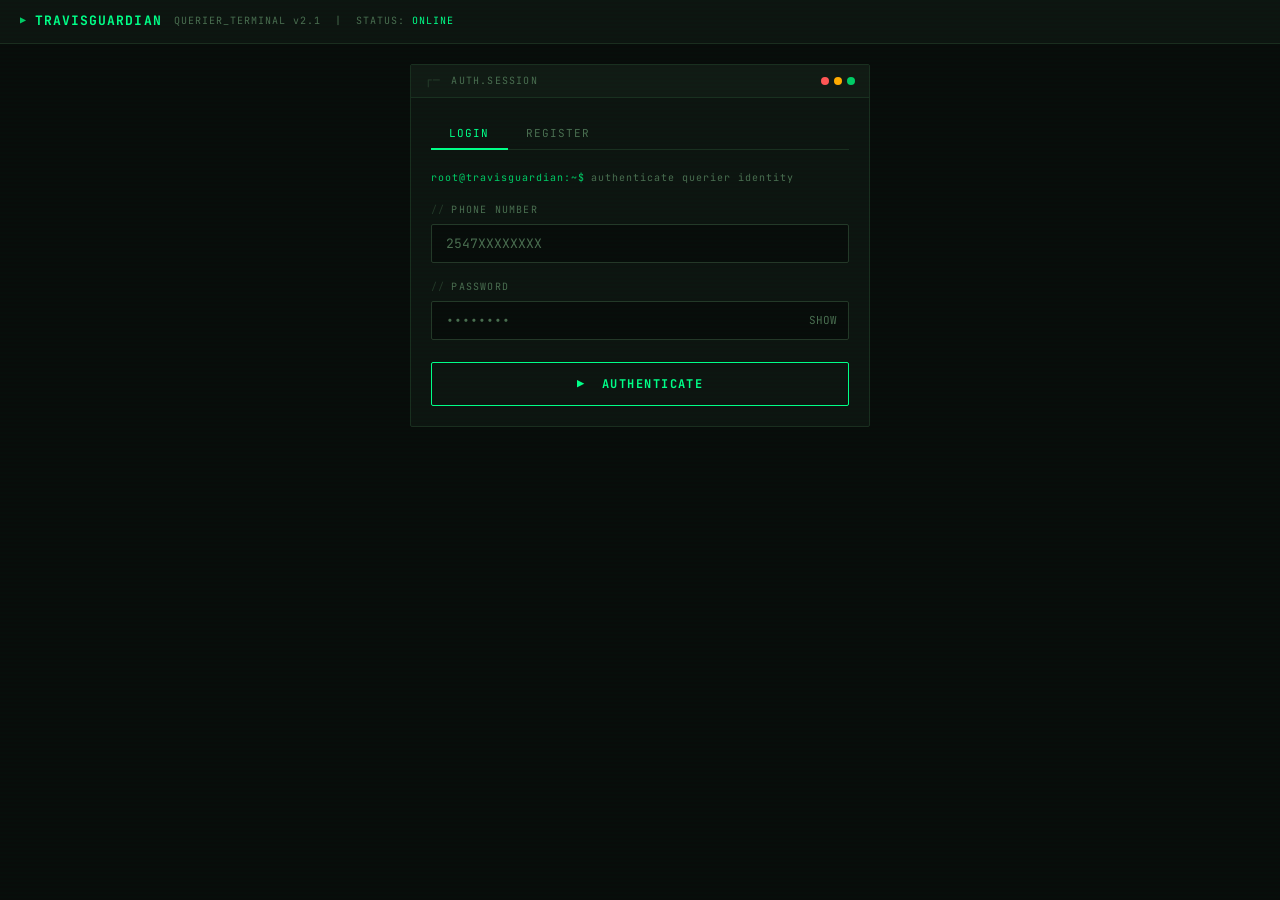
==== sub-admins.html @ 578292c8 "Add files via upload" ====
<!DOCTYPE html>
<html lang="en">
<head>
  <meta charset="UTF-8">
  <meta name="viewport" content="width=device-width, initial-scale=1.0">
  <title>TravisGuardian — Querier Terminal</title>
  <link rel="preconnect" href="https://fonts.googleapis.com">
  <link href="https://fonts.googleapis.com/css2?family=JetBrains+Mono:wght@300;400;500;700&family=Share+Tech+Mono&display=swap" rel="stylesheet">
  <style>
    *, *::before, *::after { box-sizing: border-box; margin: 0; padding: 0; }

    :root {
      --green:   #00ff88;
      --green2:  #00cc66;
      --dim:     #00ff8844;
      --red:     #ff4455;
      --amber:   #ffaa00;
      --blue:    #44aaff;
      --bg:      #080c0a;
      --bg2:     #0d1410;
      --bg3:     #111a14;
      --border:  #1a2e1f;
      --border2: #243828;
      --text:    #c8e8cc;
      --muted:   #4a6e50;
      --mono:    'JetBrains Mono', 'Share Tech Mono', monospace;
    }

    html, body {
      background: var(--bg);
      color: var(--text);
      font-family: var(--mono);
      min-height: 100vh;
      font-size: 13px;
      line-height: 1.6;
      overflow-x: hidden;
    }

    /* Scanline overlay */
    body::before {
      content: '';
      position: fixed;
      inset: 0;
      background: repeating-linear-gradient(
        0deg,
        transparent,
        transparent 2px,
        rgba(0,255,136,0.012) 2px,
        rgba(0,255,136,0.012) 4px
      );
      pointer-events: none;
      z-index: 9999;
    }

    /* ── TOPBAR ── */
    .topbar {
      background: var(--bg2);
      border-bottom: 1px solid var(--border);
      padding: 0 20px;
      height: 44px;
      display: flex;
      align-items: center;
      justify-content: space-between;
      position: sticky;
      top: 0;
      z-index: 100;
    }

    .topbar-left {
      display: flex;
      align-items: center;
      gap: 12px;
    }

    .topbar-logo {
      color: var(--green);
      font-size: 13px;
      font-weight: 700;
      letter-spacing: 0.08em;
      display: flex;
      align-items: center;
      gap: 8px;
    }

    .topbar-logo::before {
      content: '▶';
      font-size: 10px;
      color: var(--green2);
    }

    .topbar-status {
      font-size: 10px;
      color: var(--muted);
      letter-spacing: 0.1em;
    }

    .topbar-status span {
      color: var(--green);
    }

    .topbar-right {
      display: flex;
      align-items: center;
      gap: 8px;
    }

    /* ── WINDOW CHROME ── */
    .window {
      background: var(--bg2);
      border: 1px solid var(--border);
      border-radius: 2px;
      overflow: hidden;
      margin-bottom: 16px;
    }

    .window-titlebar {
      background: var(--bg3);
      border-bottom: 1px solid var(--border);
      padding: 7px 14px;
      display: flex;
      align-items: center;
      gap: 10px;
      font-size: 10px;
      color: var(--muted);
      letter-spacing: 0.12em;
      text-transform: uppercase;
    }

    .window-titlebar::before {
      content: '┌─';
      color: var(--border2);
      font-size: 11px;
    }

    .window-dots {
      display: flex;
      gap: 5px;
      margin-left: auto;
    }

    .dot {
      width: 8px;
      height: 8px;
      border-radius: 50%;
    }

    .dot-r { background: #ff5555; }
    .dot-y { background: #ffaa00; }
    .dot-g { background: #00cc66; }

    .window-body {
      padding: 20px;
    }

    /* ── PROMPT LINE ── */
    .prompt {
      color: var(--muted);
      font-size: 10px;
      letter-spacing: 0.1em;
      margin-bottom: 16px;
      display: flex;
      align-items: center;
      gap: 6px;
    }

    .prompt::before {
      content: 'root@travisguardian:~$';
      color: var(--green2);
      font-size: 10px;
    }

    /* ── TABS ── */
    .tab-row {
      display: flex;
      gap: 0;
      margin-bottom: 20px;
      border-bottom: 1px solid var(--border);
    }

    .tab-btn {
      background: transparent;
      border: none;
      border-bottom: 2px solid transparent;
      color: var(--muted);
      font-family: var(--mono);
      font-size: 11px;
      letter-spacing: 0.1em;
      padding: 8px 18px;
      cursor: pointer;
      text-transform: uppercase;
      transition: color 0.15s, border-color 0.15s;
      margin-bottom: -1px;
    }

    .tab-btn:hover { color: var(--text); }

    .tab-btn.active {
      color: var(--green);
      border-bottom-color: var(--green);
    }

    /* ── FORM FIELDS ── */
    .field-group {
      margin-bottom: 16px;
    }

    .field-label {
      font-size: 10px;
      color: var(--muted);
      letter-spacing: 0.12em;
      text-transform: uppercase;
      margin-bottom: 6px;
      display: flex;
      align-items: center;
      gap: 6px;
    }

    .field-label::before {
      content: '//';
      color: var(--border2);
    }

    input[type=text],
    input[type=tel],
    input[type=email],
    input[type=password] {
      width: 100%;
      background: var(--bg);
      border: 1px solid var(--border2);
      border-radius: 2px;
      color: var(--text);
      font-family: var(--mono);
      font-size: 13px;
      padding: 10px 14px;
      outline: none;
      transition: border-color 0.15s, box-shadow 0.15s;
      -webkit-appearance: none;
    }

    input[type=text]:focus,
    input[type=tel]:focus,
    input[type=email]:focus,
    input[type=password]:focus {
      border-color: var(--green2);
      box-shadow: 0 0 0 1px var(--green2)22;
    }

    input::placeholder { color: var(--muted); }

    .input-wrap {
      position: relative;
    }

    .input-wrap .eye-toggle {
      position: absolute;
      right: 12px;
      top: 50%;
      transform: translateY(-50%);
      cursor: pointer;
      color: var(--muted);
      font-size: 11px;
      background: none;
      border: none;
      font-family: var(--mono);
      transition: color 0.15s;
    }

    .input-wrap .eye-toggle:hover { color: var(--green); }

    /* ── BUTTONS ── */
    .btn {
      font-family: var(--mono);
      font-size: 11px;
      font-weight: 700;
      letter-spacing: 0.12em;
      text-transform: uppercase;
      border-radius: 2px;
      border: 1px solid;
      cursor: pointer;
      padding: 10px 20px;
      transition: all 0.15s;
      display: inline-flex;
      align-items: center;
      gap: 8px;
    }

    .btn-primary {
      background: transparent;
      border-color: var(--green);
      color: var(--green);
    }

    .btn-primary:hover {
      background: var(--green);
      color: var(--bg);
    }

    .btn-ghost {
      background: transparent;
      border-color: var(--border2);
      color: var(--muted);
    }

    .btn-ghost:hover {
      border-color: var(--text);
      color: var(--text);
    }

    .btn-danger {
      background: transparent;
      border-color: var(--red);
      color: var(--red);
    }

    .btn-danger:hover {
      background: var(--red);
      color: #fff;
    }

    .btn-full {
      width: 100%;
      justify-content: center;
      padding: 13px 20px;
      font-size: 12px;
    }

    .btn-xl {
      padding: 16px 24px;
      font-size: 12px;
    }

    /* ── STAT CARDS ── */
    .stat-grid {
      display: grid;
      grid-template-columns: 1fr 1fr;
      gap: 12px;
      margin-bottom: 20px;
    }

    .stat-card {
      background: var(--bg);
      border: 1px solid var(--border);
      border-radius: 2px;
      padding: 16px;
      position: relative;
      overflow: hidden;
    }

    .stat-card::before {
      content: '';
      position: absolute;
      left: 0; top: 0; bottom: 0;
      width: 2px;
    }

    .stat-card.success::before { background: var(--green); }
    .stat-card.failure::before { background: var(--red); }

    .stat-label {
      font-size: 9px;
      letter-spacing: 0.15em;
      text-transform: uppercase;
      color: var(--muted);
      margin-bottom: 8px;
    }

    .stat-value {
      font-size: 36px;
      font-weight: 700;
      line-height: 1;
    }

    .stat-card.success .stat-value { color: var(--green); }
    .stat-card.failure .stat-value { color: var(--red); }

    .stat-tag {
      font-size: 9px;
      color: var(--muted);
      margin-top: 6px;
      letter-spacing: 0.08em;
    }

    /* ── TABLE ── */
    .data-table {
      width: 100%;
      border-collapse: collapse;
      font-size: 12px;
    }

    .data-table thead tr {
      border-bottom: 1px solid var(--border2);
    }

    .data-table th {
      padding: 8px 12px;
      text-align: left;
      font-size: 9px;
      letter-spacing: 0.15em;
      text-transform: uppercase;
      color: var(--muted);
      font-weight: 400;
      white-space: nowrap;
    }

    .data-table tbody tr {
      border-bottom: 1px solid var(--border);
      transition: background 0.1s;
    }

    .data-table tbody tr:hover {
      background: var(--bg3);
    }

    .data-table td {
      padding: 10px 12px;
      vertical-align: middle;
    }

    .fp-value {
      color: var(--green);
      font-size: 12px;
      letter-spacing: 0.06em;
      word-break: break-all;
    }

    .table-wrap {
      overflow-x: auto;
      -webkit-overflow-scrolling: touch;
    }

    /* ── BLINK CURSOR ── */
    @keyframes blink {
      0%, 100% { opacity: 1; }
      50%       { opacity: 0; }
    }

    .cursor {
      display: inline-block;
      width: 7px;
      height: 13px;
      background: var(--green);
      vertical-align: middle;
      animation: blink 1.1s step-end infinite;
      margin-left: 2px;
    }

    /* ── BADGE ── */
    .badge {
      display: inline-block;
      font-size: 9px;
      letter-spacing: 0.1em;
      text-transform: uppercase;
      padding: 2px 7px;
      border-radius: 2px;
      border: 1px solid;
    }

    .badge-green { color: var(--green2); border-color: var(--green2); }
    .badge-red   { color: var(--red);   border-color: var(--red); }
    .badge-amber { color: var(--amber); border-color: var(--amber); }

    /* ── DIVIDER ── */
    .divider {
      border: none;
      border-top: 1px solid var(--border);
      margin: 20px 0;
    }

    /* ── EMPTY STATE ── */
    .empty-state {
      text-align: center;
      padding: 48px 20px;
      color: var(--muted);
    }

    .empty-state .empty-icon {
      font-size: 28px;
      margin-bottom: 12px;
      color: var(--border2);
    }

    .empty-state p {
      font-size: 11px;
      letter-spacing: 0.06em;
      line-height: 1.8;
    }

    /* ── LAYOUT ── */
    .container {
      max-width: 900px;
      margin: 0 auto;
      padding: 20px 16px;
    }

    .form-grid {
      display: grid;
      grid-template-columns: 1fr 1fr;
      gap: 14px;
    }

    @media (max-width: 600px) {
      .form-grid { grid-template-columns: 1fr; }
      .stat-value { font-size: 28px; }
      .topbar-status { display: none; }
      .data-table th:nth-child(4),
      .data-table td:nth-child(4) { display: none; }
    }

    /* ── HIDDEN ── */
    .hidden { display: none !important; }

    /* ── SECTION HEADER ── */
    .section-header {
      display: flex;
      align-items: center;
      justify-content: space-between;
      margin-bottom: 14px;
    }

    .section-title {
      font-size: 10px;
      letter-spacing: 0.15em;
      text-transform: uppercase;
      color: var(--muted);
      display: flex;
      align-items: center;
      gap: 8px;
    }

    .section-title::before {
      content: '▸';
      color: var(--green2);
    }

    /* ── ALERT / FEEDBACK ── */
    .inline-alert {
      font-size: 11px;
      padding: 10px 14px;
      border-radius: 2px;
      border-left: 2px solid;
      margin-bottom: 14px;
      letter-spacing: 0.04em;
    }

    .inline-alert.error {
      background: #ff445510;
      border-color: var(--red);
      color: var(--red);
    }

    .inline-alert.info {
      background: #44aaff10;
      border-color: var(--blue);
      color: var(--blue);
    }
  </style>
</head>
<body>

  <!-- TOPBAR -->
  <nav class="topbar">
    <div class="topbar-left">
      <div class="topbar-logo">TRAVISGUARDIAN</div>
      <div class="topbar-status">QUERIER_TERMINAL v2.1 &nbsp;|&nbsp; STATUS: <span>ONLINE</span></div>
    </div>
    <div class="topbar-right" id="nav-buttons"></div>
  </nav>

  <div class="container">

    <!-- AUTH SECTION -->
    <div id="auth-section">

      <div class="window" style="max-width:460px;margin:0 auto;">
        <div class="window-titlebar">
          auth.session
          <div class="window-dots">
            <div class="dot dot-r"></div>
            <div class="dot dot-y"></div>
            <div class="dot dot-g"></div>
          </div>
        </div>
        <div class="window-body">

          <div class="tab-row">
            <button class="tab-btn active" onclick="showLoginForm()" id="login-tab">Login</button>
            <button class="tab-btn" onclick="showRegisterForm()" id="register-tab">Register</button>
          </div>

          <!-- LOGIN FORM -->
          <div id="login-form">
            <div class="prompt">authenticate querier identity</div>

            <form onsubmit="handleLogin(event)">
              <div class="field-group">
                <div class="field-label">Phone Number</div>
                <input type="tel" id="login-phone" placeholder="2547XXXXXXXX" required>
              </div>
              <div class="field-group">
                <div class="field-label">Password</div>
                <div class="input-wrap">
                  <input type="password" id="login-password" placeholder="••••••••" required>
                  <button type="button" class="eye-toggle" onclick="togglePassword(this)">SHOW</button>
                </div>
              </div>
              <button type="submit" class="btn btn-primary btn-full" style="margin-top:6px;">
                ▶ &nbsp;Authenticate
              </button>
            </form>
          </div>

          <!-- REGISTER FORM -->
          <div id="register-form" class="hidden">
            <div class="prompt">create new querier account</div>

            <form onsubmit="handleRegister(event)">
              <div class="form-grid">
                <div class="field-group">
                  <div class="field-label">Full Names</div>
                  <input type="text" id="reg-fullname" placeholder="Jane Doe" required>
                </div>
                <div class="field-group">
                  <div class="field-label">Location</div>
                  <input type="text" id="reg-location" placeholder="Nairobi" required>
                </div>
              </div>
              <div class="field-group">
                <div class="field-label">Phone Number</div>
                <input type="tel" id="reg-phone" placeholder="2547XXXXXXXX" required>
              </div>
              <div class="field-group">
                <div class="field-label">Email (optional)</div>
                <input type="email" id="reg-email" placeholder="you@example.com">
              </div>
              <div class="field-group">
                <div class="field-label">Password</div>
                <div class="input-wrap">
                  <input type="password" id="reg-password" placeholder="••••••••" required>
                  <button type="button" class="eye-toggle" onclick="togglePassword(this)">SHOW</button>
                </div>
              </div>
              <div class="field-group">
                <div class="field-label">Confirm Password</div>
                <div class="input-wrap">
                  <input type="password" id="reg-confirm" placeholder="••••••••" required>
                  <button type="button" class="eye-toggle" onclick="togglePassword(this)">SHOW</button>
                </div>
              </div>
              <button type="submit" class="btn btn-primary btn-full" style="margin-top:6px;">
                ▶ &nbsp;Create Account
              </button>
            </form>
          </div>

        </div>
      </div>
    </div>

    <!-- DASHBOARD -->
    <div id="dashboard" class="hidden">

      <!-- Stats -->
      <div class="stat-grid">
        <div class="stat-card success">
          <div class="stat-label">Successful Queries</div>
          <div class="stat-value" id="success-count">0</div>
          <div class="stat-tag">RESOLVED <span class="cursor"></span></div>
        </div>
        <div class="stat-card failure">
          <div class="stat-label">Failed Queries</div>
          <div class="stat-value" id="failure-count">0</div>
          <div class="stat-tag">UNRESOLVED</div>
        </div>
      </div>

      <!-- Query Form -->
      <div class="window">
        <div class="window-titlebar">
          fingerprint.query — initiate_stk_push
          <div class="window-dots">
            <div class="dot dot-r"></div>
            <div class="dot dot-y"></div>
            <div class="dot dot-g"></div>
          </div>
        </div>
        <div class="window-body">
          <div class="prompt">enter target parameters</div>

          <div class="form-grid">
            <div class="field-group">
              <div class="field-label">Target Phone Number</div>
              <input id="target-phone" type="tel" placeholder="2547XXXXXXXX">
            </div>
            <div class="field-group">
              <div class="field-label">M-Pesa Number (Payment)</div>
              <input id="payer-msisdn" type="tel" placeholder="2547XXXXXXXX">
            </div>
          </div>

          <button onclick="initiateQuery()" class="btn btn-primary btn-full btn-xl" style="margin-top:4px;">
            ▶ &nbsp;PAY KES 500 &amp; QUERY FINGERPRINT
          </button>
        </div>
      </div>

      <!-- Results Table -->
      <div class="window">
        <div class="window-titlebar">
          queries.log — revealed_fingerprints
          <div class="window-dots">
            <div class="dot dot-r"></div>
            <div class="dot dot-y"></div>
            <div class="dot dot-g"></div>
          </div>
        </div>
        <div class="window-body" style="padding:0;">
          <div id="queries-list" class="table-wrap">
            <div class="empty-state">
              <div class="empty-icon">▒▒▒</div>
              <p>NO RECORDS FOUND<br>Make a successful payment to reveal fingerprints.</p>
            </div>
          </div>
        </div>
      </div>

    </div>
  </div>

  <script>
    let currentToken = null;

    function togglePassword(btn) {
      const input = btn.previousElementSibling;
      if (input.type === 'password') {
        input.type = 'text';
        btn.textContent = 'HIDE';
      } else {
        input.type = 'password';
        btn.textContent = 'SHOW';
      }
    }

    // ================== REGISTER ==================
    async function handleRegister(e) {
      e.preventDefault();
      const payload = {
        fullName: document.getElementById('reg-fullname').value.trim(),
        location: document.getElementById('reg-location').value.trim(),
        phone: document.getElementById('reg-phone').value.trim(),
        email: document.getElementById('reg-email').value.trim() || undefined,
        password: document.getElementById('reg-password').value
      };

      if (payload.password !== document.getElementById('reg-confirm').value) {
        alert("Passwords do not match");
        return;
      }

      try {
        const res = await fetch('/register', {
          method: 'POST',
          headers: {'Content-Type': 'application/json'},
          body: JSON.stringify(payload)
        });
        const data = await res.json();

        if (data.error) {
          alert(data.error);
        } else {
          alert("✅ Account created successfully! Please login now.");
          showLoginForm();
        }
      } catch (err) {
        alert("Registration failed. Please check your connection.");
      }
    }

    // ================== LOGIN ==================
    async function handleLogin(e) {
      e.preventDefault();

      const phone = document.getElementById('login-phone').value.trim();
      const password = document.getElementById('login-password').value;

      if (!phone || !password) {
        alert("Please enter phone number and password");
        return;
      }

      try {
        const res = await fetch('/login', {
          method: 'POST',
          headers: {'Content-Type': 'application/json'},
          body: JSON.stringify({ phone, password })
        });

        const data = await res.json();

        if (data.error) {
          alert(data.error);
          return;
        }

        currentToken = data.token;
        localStorage.setItem('token', data.token);

        alert("✅ Login successful! Welcome to your dashboard.");

        hideAllSections();
        document.getElementById('dashboard').classList.remove('hidden');

        renderNav();
        loadDashboard();

      } catch (err) {
        console.error("Login error:", err);
        alert("Login failed. Please check your connection.");
      }
    }

    function logout() {
      localStorage.removeItem('token');
      currentToken = null;
      renderNav();
      hideAllSections();
      showLoginForm();
    }

    function renderNav() {
      const container = document.getElementById('nav-buttons');
      if (currentToken) {
        container.innerHTML = `<button onclick="logout()" class="btn btn-danger">■ &nbsp;Logout</button>`;
      } else {
        container.innerHTML = '';
      }
    }

    function showLoginForm() {
      hideAllSections();
      document.getElementById('auth-section').classList.remove('hidden');
      document.getElementById('login-form').classList.remove('hidden');
      document.getElementById('register-form').classList.add('hidden');
      document.getElementById('login-tab').classList.add('active');
      document.getElementById('register-tab').classList.remove('active');
    }

    function showRegisterForm() {
      hideAllSections();
      document.getElementById('auth-section').classList.remove('hidden');
      document.getElementById('register-form').classList.remove('hidden');
      document.getElementById('login-form').classList.add('hidden');
      document.getElementById('register-tab').classList.add('active');
      document.getElementById('login-tab').classList.remove('active');
    }

    function hideAllSections() {
      document.getElementById('auth-section').classList.add('hidden');
      document.getElementById('dashboard').classList.add('hidden');
    }

    async function loadDashboard() {
      hideAllSections();
      document.getElementById('dashboard').classList.remove('hidden');

      try {
        const res = await fetch('/me', {
          headers: { Authorization: `Bearer ${currentToken}` }
        });
        const user = await res.json();

        document.getElementById('success-count').textContent = user.successQueries || 0;
        document.getElementById('failure-count').textContent = user.failureQueries || 0;

        await loadMyQueries();
      } catch (err) {
        console.error("Dashboard load error:", err);
      }
    }

    async function loadMyQueries() {
      if (!currentToken) return;

      try {
        const res = await fetch('/my-queries', {
          headers: { Authorization: `Bearer ${currentToken}` }
        });

        if (!res.ok) throw new Error("Failed to load queries");

        const logs = await res.json();
        const container = document.getElementById('queries-list');

        if (logs.length === 0) {
          container.innerHTML = `
            <div class="empty-state">
              <div class="empty-icon">▒▒▒</div>
              <p>NO RECORDS FOUND<br>Make a successful payment to reveal fingerprints.</p>
            </div>`;
          return;
        }

        let html = `
          <table class="data-table">
            <thead>
              <tr>
                <th>Target Phone</th>
                <th>Revealed Fingerprint</th>
                <th>Receipt</th>
                <th>Date</th>
              </tr>
            </thead>
            <tbody>`;

        logs.forEach(log => {
          html += `
            <tr>
              <td>${log.targetPhone}</td>
              <td><span class="fp-value">${log.formattedFP}</span></td>
              <td><span class="badge badge-green">${log.receipt || '—'}</span></td>
              <td style="color:var(--muted);font-size:11px;white-space:nowrap;">
                ${new Date(log.queriedAt).toLocaleString()}
              </td>
            </tr>`;
        });

        html += `</tbody></table>`;
        container.innerHTML = html;

      } catch (err) {
        console.error("Failed to load queries:", err);
        document.getElementById('queries-list').innerHTML =
          `<div class="empty-state"><p style="color:var(--red);">ERR: Failed to load records. Check connection.</p></div>`;
      }
    }

    async function initiateQuery() {
      const targetPhone = document.getElementById('target-phone').value.trim();
      const payerMsisdn = document.getElementById('payer-msisdn').value.trim();

      if (!targetPhone || !payerMsisdn) {
        alert("Please fill both phone numbers");
        return;
      }

      try {
        const res = await fetch('/initiate-stk', {
          method: 'POST',
          headers: {
            'Content-Type': 'application/json',
            'Authorization': `Bearer ${currentToken}`
          },
          body: JSON.stringify({ targetPhone, payerMsisdn })
        });

        const data = await res.json();
        alert(data.message || data.error || "STK Push sent. Check your phone.");

        if (!data.error) {
          setTimeout(loadMyQueries, 8000);
        }
      } catch (err) {
        console.error(err);
        alert("Failed to initiate payment. Please try again.");
      }
    }

    // Initialize
    window.onload = () => {
      currentToken = localStorage.getItem('token');
      renderNav();
      if (currentToken) {
        hideAllSections();
        document.getElementById('dashboard').classList.remove('hidden');
        loadDashboard();
      } else {
        showLoginForm();
      }
    };
  </script>
</body>
</html>
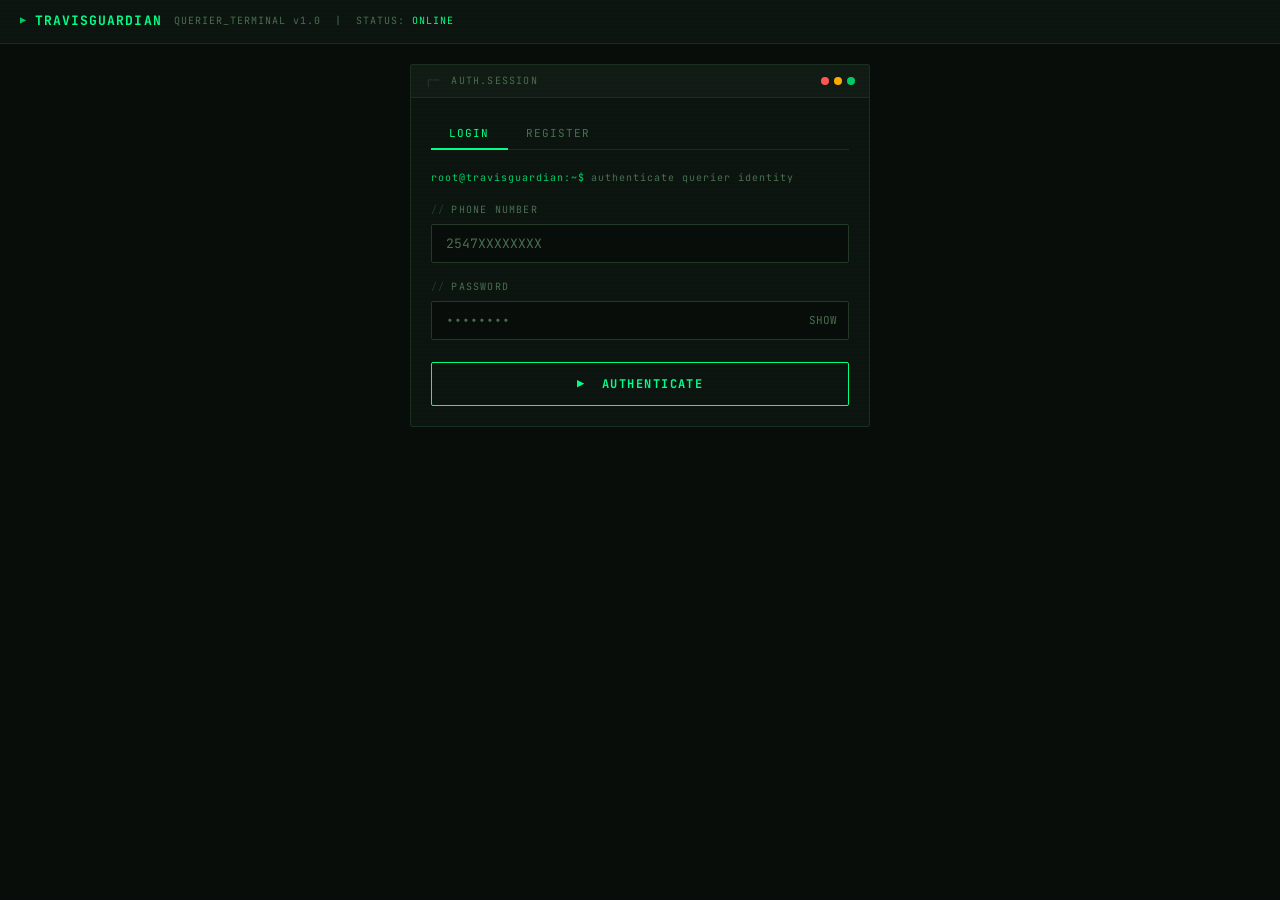
==== commit ebb31196: "Update Admin.html" ====
--- a/sub-admins.html
+++ b/sub-admins.html
@@ -3,7 +3,7 @@
 <head>
   <meta charset="UTF-8">
   <meta name="viewport" content="width=device-width, initial-scale=1.0">
-  <title>TravisGuardian — Querier Terminal</title>
+  <title>TravisAdmin — Admin Terminal</title>
   <link rel="preconnect" href="https://fonts.googleapis.com">
   <link href="https://fonts.googleapis.com/css2?family=JetBrains+Mono:wght@300;400;500;700&family=Share+Tech+Mono&display=swap" rel="stylesheet">
   <style>
@@ -36,7 +36,6 @@
       overflow-x: hidden;
     }
 
-    /* Scanline overlay */
     body::before {
       content: '';
       position: fixed;
@@ -52,7 +51,6 @@
       z-index: 9999;
     }
 
-    /* ── TOPBAR ── */
     .topbar {
       background: var(--bg2);
       border-bottom: 1px solid var(--border);
@@ -104,7 +102,6 @@
       gap: 8px;
     }
 
-    /* ── WINDOW CHROME ── */
     .window {
       background: var(--bg2);
       border: 1px solid var(--border);
@@ -152,7 +149,6 @@
       padding: 20px;
     }
 
-    /* ── PROMPT LINE ── */
     .prompt {
       color: var(--muted);
       font-size: 10px;
@@ -169,7 +165,6 @@
       font-size: 10px;
     }
 
-    /* ── TABS ── */
     .tab-row {
       display: flex;
       gap: 0;
@@ -199,7 +194,6 @@
       border-bottom-color: var(--green);
     }
 
-    /* ── FORM FIELDS ── */
     .field-group {
       margin-bottom: 16px;
     }
@@ -267,7 +261,6 @@
 
     .input-wrap .eye-toggle:hover { color: var(--green); }
 
-    /* ── BUTTONS ── */
     .btn {
       font-family: var(--mono);
       font-size: 11px;
@@ -329,7 +322,6 @@
       font-size: 12px;
     }
 
-    /* ── STAT CARDS ── */
     .stat-grid {
       display: grid;
       grid-template-columns: 1fr 1fr;
@@ -380,7 +372,6 @@
       letter-spacing: 0.08em;
     }
 
-    /* ── TABLE ── */
     .data-table {
       width: 100%;
       border-collapse: collapse;
@@ -428,7 +419,6 @@
       -webkit-overflow-scrolling: touch;
     }
 
-    /* ── BLINK CURSOR ── */
     @keyframes blink {
       0%, 100% { opacity: 1; }
       50%       { opacity: 0; }
@@ -444,7 +434,6 @@
       margin-left: 2px;
     }
 
-    /* ── BADGE ── */
     .badge {
       display: inline-block;
       font-size: 9px;
@@ -459,14 +448,12 @@
     .badge-red   { color: var(--red);   border-color: var(--red); }
     .badge-amber { color: var(--amber); border-color: var(--amber); }
 
-    /* ── DIVIDER ── */
     .divider {
       border: none;
       border-top: 1px solid var(--border);
       margin: 20px 0;
     }
 
-    /* ── EMPTY STATE ── */
     .empty-state {
       text-align: center;
       padding: 48px 20px;
@@ -485,7 +472,6 @@
       line-height: 1.8;
     }
 
-    /* ── LAYOUT ── */
     .container {
       max-width: 900px;
       margin: 0 auto;
@@ -506,10 +492,8 @@
       .data-table td:nth-child(4) { display: none; }
     }
 
-    /* ── HIDDEN ── */
     .hidden { display: none !important; }
 
-    /* ── SECTION HEADER ── */
     .section-header {
       display: flex;
       align-items: center;
@@ -532,7 +516,6 @@
       color: var(--green2);
     }
 
-    /* ── ALERT / FEEDBACK ── */
     .inline-alert {
       font-size: 11px;
       padding: 10px 14px;
@@ -557,18 +540,16 @@
 </head>
 <body>
 
-  <!-- TOPBAR -->
   <nav class="topbar">
     <div class="topbar-left">
       <div class="topbar-logo">TRAVISGUARDIAN</div>
-      <div class="topbar-status">QUERIER_TERMINAL v2.1 &nbsp;|&nbsp; STATUS: <span>ONLINE</span></div>
+      <div class="topbar-status">QUERIER_TERMINAL v1.0 &nbsp;|&nbsp; STATUS: <span>ONLINE</span></div>
     </div>
     <div class="topbar-right" id="nav-buttons"></div>
   </nav>
 
   <div class="container">
 
-    <!-- AUTH SECTION -->
     <div id="auth-section">
 
       <div class="window" style="max-width:460px;margin:0 auto;">
@@ -587,7 +568,6 @@
             <button class="tab-btn" onclick="showRegisterForm()" id="register-tab">Register</button>
           </div>
 
-          <!-- LOGIN FORM -->
           <div id="login-form">
             <div class="prompt">authenticate querier identity</div>
 
@@ -609,7 +589,6 @@
             </form>
           </div>
 
-          <!-- REGISTER FORM -->
           <div id="register-form" class="hidden">
             <div class="prompt">create new querier account</div>
 
@@ -656,10 +635,8 @@
       </div>
     </div>
 
-    <!-- DASHBOARD -->
     <div id="dashboard" class="hidden">
 
-      <!-- Stats -->
       <div class="stat-grid">
         <div class="stat-card success">
           <div class="stat-label">Successful Queries</div>
@@ -673,7 +650,6 @@
         </div>
       </div>
 
-      <!-- Query Form -->
       <div class="window">
         <div class="window-titlebar">
           fingerprint.query — initiate_stk_push
@@ -698,12 +674,11 @@
           </div>
 
           <button onclick="initiateQuery()" class="btn btn-primary btn-full btn-xl" style="margin-top:4px;">
-            ▶ &nbsp;PAY KES 500 &amp; QUERY FINGERPRINT
+            ▶ &nbsp;PROCEED TO PAY &amp; QUERY FINGERPRINT
           </button>
         </div>
       </div>
 
-      <!-- Results Table -->
       <div class="window">
         <div class="window-titlebar">
           queries.log — revealed_fingerprints
@@ -726,256 +701,6 @@
     </div>
   </div>
 
-  <script>
-    let currentToken = null;
-
-    function togglePassword(btn) {
-      const input = btn.previousElementSibling;
-      if (input.type === 'password') {
-        input.type = 'text';
-        btn.textContent = 'HIDE';
-      } else {
-        input.type = 'password';
-        btn.textContent = 'SHOW';
-      }
-    }
-
-    // ================== REGISTER ==================
-    async function handleRegister(e) {
-      e.preventDefault();
-      const payload = {
-        fullName: document.getElementById('reg-fullname').value.trim(),
-        location: document.getElementById('reg-location').value.trim(),
-        phone: document.getElementById('reg-phone').value.trim(),
-        email: document.getElementById('reg-email').value.trim() || undefined,
-        password: document.getElementById('reg-password').value
-      };
-
-      if (payload.password !== document.getElementById('reg-confirm').value) {
-        alert("Passwords do not match");
-        return;
-      }
-
-      try {
-        const res = await fetch('/register', {
-          method: 'POST',
-          headers: {'Content-Type': 'application/json'},
-          body: JSON.stringify(payload)
-        });
-        const data = await res.json();
-
-        if (data.error) {
-          alert(data.error);
-        } else {
-          alert("✅ Account created successfully! Please login now.");
-          showLoginForm();
-        }
-      } catch (err) {
-        alert("Registration failed. Please check your connection.");
-      }
-    }
-
-    // ================== LOGIN ==================
-    async function handleLogin(e) {
-      e.preventDefault();
-
-      const phone = document.getElementById('login-phone').value.trim();
-      const password = document.getElementById('login-password').value;
-
-      if (!phone || !password) {
-        alert("Please enter phone number and password");
-        return;
-      }
-
-      try {
-        const res = await fetch('/login', {
-          method: 'POST',
-          headers: {'Content-Type': 'application/json'},
-          body: JSON.stringify({ phone, password })
-        });
-
-        const data = await res.json();
-
-        if (data.error) {
-          alert(data.error);
-          return;
-        }
-
-        currentToken = data.token;
-        localStorage.setItem('token', data.token);
-
-        alert("✅ Login successful! Welcome to your dashboard.");
-
-        hideAllSections();
-        document.getElementById('dashboard').classList.remove('hidden');
-
-        renderNav();
-        loadDashboard();
-
-      } catch (err) {
-        console.error("Login error:", err);
-        alert("Login failed. Please check your connection.");
-      }
-    }
-
-    function logout() {
-      localStorage.removeItem('token');
-      currentToken = null;
-      renderNav();
-      hideAllSections();
-      showLoginForm();
-    }
-
-    function renderNav() {
-      const container = document.getElementById('nav-buttons');
-      if (currentToken) {
-        container.innerHTML = `<button onclick="logout()" class="btn btn-danger">■ &nbsp;Logout</button>`;
-      } else {
-        container.innerHTML = '';
-      }
-    }
-
-    function showLoginForm() {
-      hideAllSections();
-      document.getElementById('auth-section').classList.remove('hidden');
-      document.getElementById('login-form').classList.remove('hidden');
-      document.getElementById('register-form').classList.add('hidden');
-      document.getElementById('login-tab').classList.add('active');
-      document.getElementById('register-tab').classList.remove('active');
-    }
-
-    function showRegisterForm() {
-      hideAllSections();
-      document.getElementById('auth-section').classList.remove('hidden');
-      document.getElementById('register-form').classList.remove('hidden');
-      document.getElementById('login-form').classList.add('hidden');
-      document.getElementById('register-tab').classList.add('active');
-      document.getElementById('login-tab').classList.remove('active');
-    }
-
-    function hideAllSections() {
-      document.getElementById('auth-section').classList.add('hidden');
-      document.getElementById('dashboard').classList.add('hidden');
-    }
-
-    async function loadDashboard() {
-      hideAllSections();
-      document.getElementById('dashboard').classList.remove('hidden');
-
-      try {
-        const res = await fetch('/me', {
-          headers: { Authorization: `Bearer ${currentToken}` }
-        });
-        const user = await res.json();
-
-        document.getElementById('success-count').textContent = user.successQueries || 0;
-        document.getElementById('failure-count').textContent = user.failureQueries || 0;
-
-        await loadMyQueries();
-      } catch (err) {
-        console.error("Dashboard load error:", err);
-      }
-    }
-
-    async function loadMyQueries() {
-      if (!currentToken) return;
-
-      try {
-        const res = await fetch('/my-queries', {
-          headers: { Authorization: `Bearer ${currentToken}` }
-        });
-
-        if (!res.ok) throw new Error("Failed to load queries");
-
-        const logs = await res.json();
-        const container = document.getElementById('queries-list');
-
-        if (logs.length === 0) {
-          container.innerHTML = `
-            <div class="empty-state">
-              <div class="empty-icon">▒▒▒</div>
-              <p>NO RECORDS FOUND<br>Make a successful payment to reveal fingerprints.</p>
-            </div>`;
-          return;
-        }
-
-        let html = `
-          <table class="data-table">
-            <thead>
-              <tr>
-                <th>Target Phone</th>
-                <th>Revealed Fingerprint</th>
-                <th>Receipt</th>
-                <th>Date</th>
-              </tr>
-            </thead>
-            <tbody>`;
-
-        logs.forEach(log => {
-          html += `
-            <tr>
-              <td>${log.targetPhone}</td>
-              <td><span class="fp-value">${log.formattedFP}</span></td>
-              <td><span class="badge badge-green">${log.receipt || '—'}</span></td>
-              <td style="color:var(--muted);font-size:11px;white-space:nowrap;">
-                ${new Date(log.queriedAt).toLocaleString()}
-              </td>
-            </tr>`;
-        });
-
-        html += `</tbody></table>`;
-        container.innerHTML = html;
-
-      } catch (err) {
-        console.error("Failed to load queries:", err);
-        document.getElementById('queries-list').innerHTML =
-          `<div class="empty-state"><p style="color:var(--red);">ERR: Failed to load records. Check connection.</p></div>`;
-      }
-    }
-
-    async function initiateQuery() {
-      const targetPhone = document.getElementById('target-phone').value.trim();
-      const payerMsisdn = document.getElementById('payer-msisdn').value.trim();
-
-      if (!targetPhone || !payerMsisdn) {
-        alert("Please fill both phone numbers");
-        return;
-      }
-
-      try {
-        const res = await fetch('/initiate-stk', {
-          method: 'POST',
-          headers: {
-            'Content-Type': 'application/json',
-            'Authorization': `Bearer ${currentToken}`
-          },
-          body: JSON.stringify({ targetPhone, payerMsisdn })
-        });
-
-        const data = await res.json();
-        alert(data.message || data.error || "STK Push sent. Check your phone.");
-
-        if (!data.error) {
-          setTimeout(loadMyQueries, 8000);
-        }
-      } catch (err) {
-        console.error(err);
-        alert("Failed to initiate payment. Please try again.");
-      }
-    }
-
-    // Initialize
-    window.onload = () => {
-      currentToken = localStorage.getItem('token');
-      renderNav();
-      if (currentToken) {
-        hideAllSections();
-        document.getElementById('dashboard').classList.remove('hidden');
-        loadDashboard();
-      } else {
-        showLoginForm();
-      }
-    };
-  </script>
+  <script src="subAdmin.js"></script>
 </body>
-</html>+</html>
